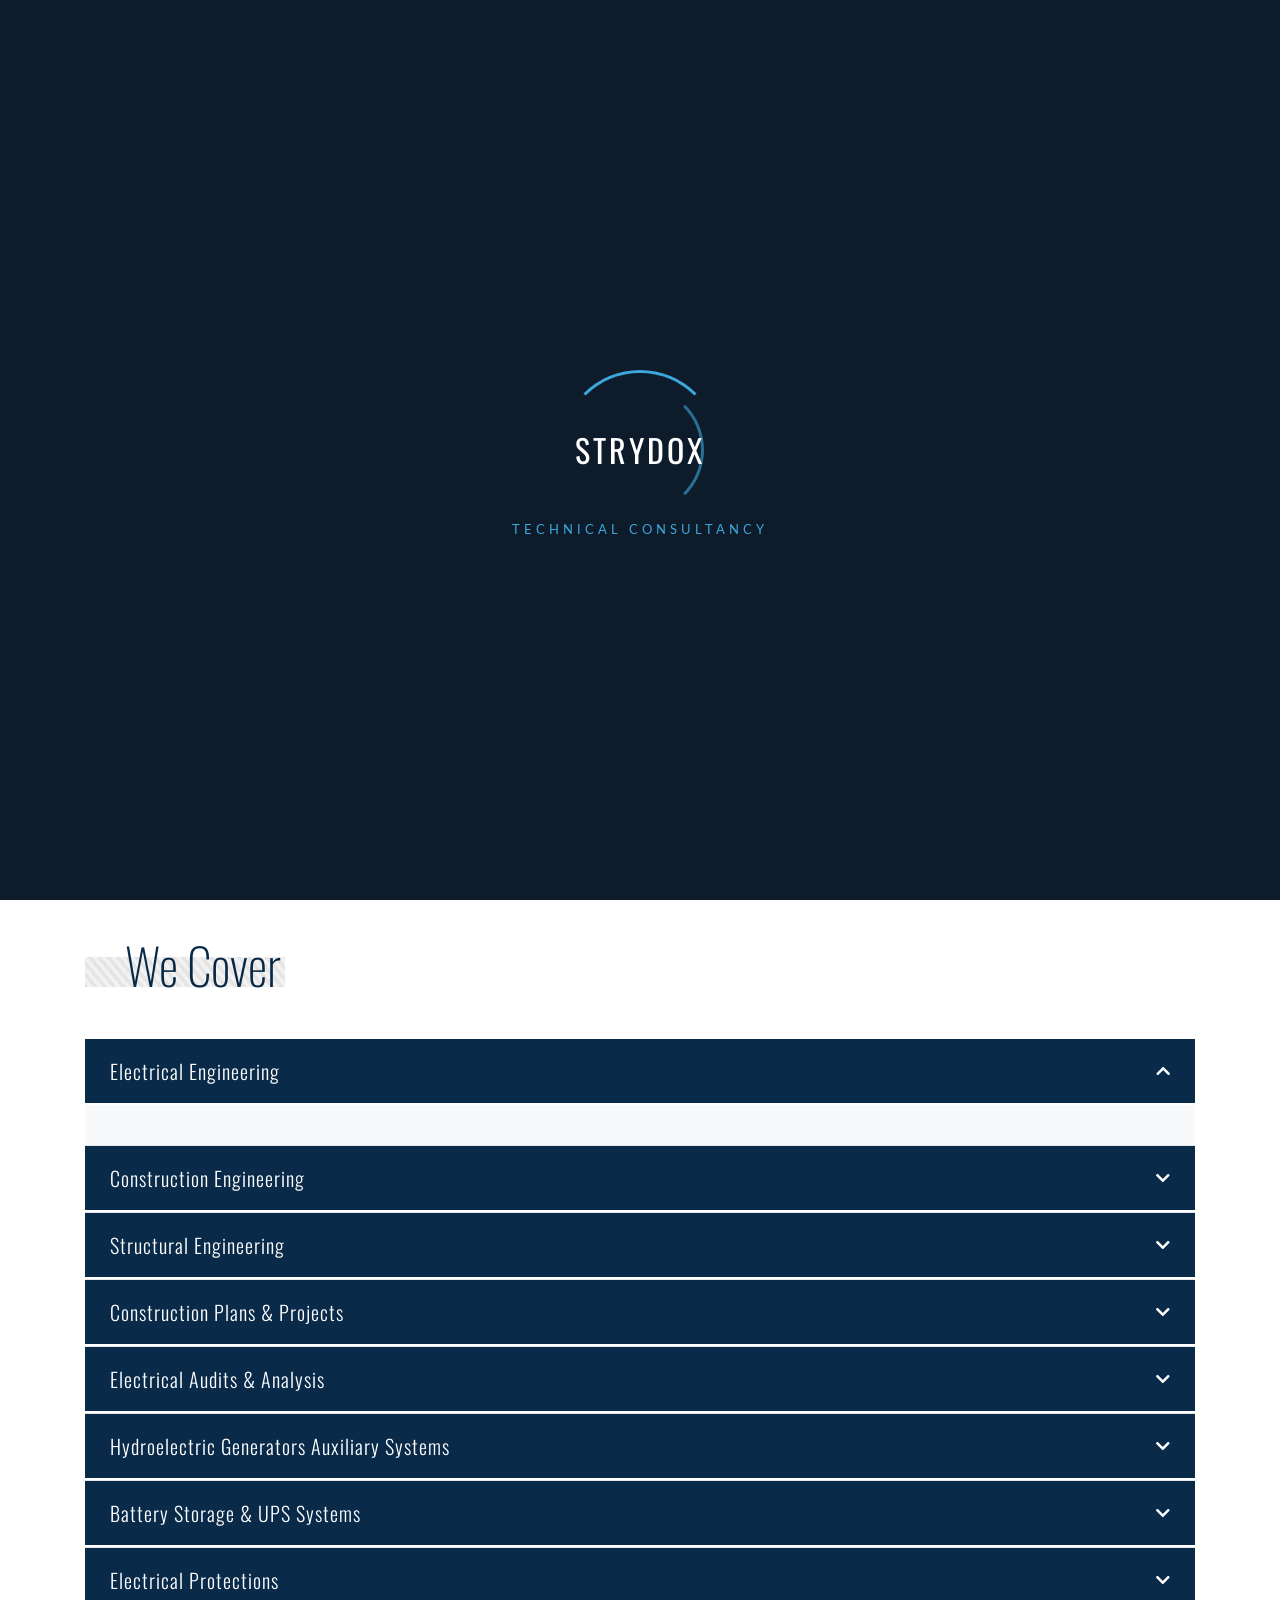
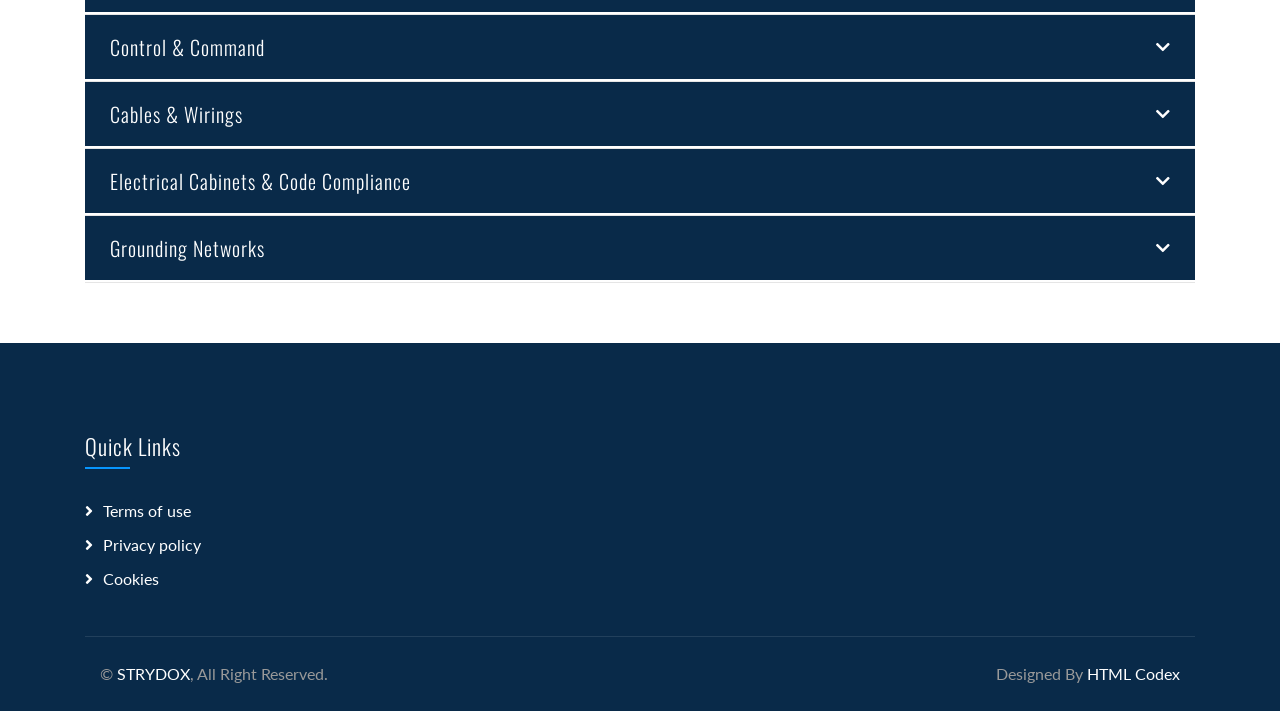
==== about.html @ 180d88a0 "Update about.html" ====
<!DOCTYPE html>
<html lang="en">
    <head>
       <meta charset="utf-8">
<title>STRYDOX - Technical Consultancy</title>
<meta content="width=device-width, initial-scale=1.0" name="viewport">
<meta content="Electrical consultancy, Technical drawings and wiring cabinets" name="keywords">
<meta content="STRYDOX provides technical consultancy services, Industrial studies and procedures." name="description">

        <!-- Favicon -->
        <link href="img/favicon.ico" rel="icon">

        <!-- Google Font -->
        <link href="https://fonts.googleapis.com/css2?family=Lato&family=Oswald:wght@200;300;400&display=swap" rel="stylesheet">
        
        <!-- CSS Libraries -->
        <link href="https://stackpath.bootstrapcdn.com/bootstrap/4.4.1/css/bootstrap.min.css" rel="stylesheet">
        <link href="https://cdnjs.cloudflare.com/ajax/libs/font-awesome/5.10.0/css/all.min.css" rel="stylesheet">
        <link href="lib/animate/animate.min.css" rel="stylesheet">
        <link href="lib/owlcarousel/assets/owl.carousel.min.css" rel="stylesheet">

        <!-- Template Stylesheet -->
        <link href="css/style.css" rel="stylesheet">
    </head>

    <body class="page">

        <div id="preloader">
            <div class="preloader-logo-wrap">
                <div class="preloader-ring"></div>
                <div class="preloader-ring ring-2"></div>
                <div class="preloader-logo-text">STRYDOX</div>
            </div>
            <div class="preloader-tagline">TECHNICAL CONSULTANCY</div>
        </div>

        <!-- Nav Bar Start -->
        <div class="navbar navbar-expand-lg bg-dark navbar-dark">
            <div class="container-fluid">
                <a href="index.html" class="navbar-brand" style="display: flex; align-items: center; gap: 12px;">
                    <span class="brand-ring-wrap">
                        <span class="brand-ring"></span>
                        <span class="brand-ring ring-2"></span>
                    </span>
                   <span style="display: flex; flex-direction: column; line-height: 1.1;">
        STRYDOX
        <span style="font-size: 0.5rem; font-weight: 400; letter-spacing: 1px;">SMARTECH & TOOLS</span>
                </a>
                <button type="button" class="navbar-toggler" data-toggle="collapse" data-target="#navbarCollapse">
                    <span class="navbar-toggler-icon"></span>
                </button>

                <div class="collapse navbar-collapse justify-content-between" id="navbarCollapse">
                    <div class="navbar-nav ml-auto">
    <a href="index.html" class="nav-item nav-link">Home</a>
    <a href="about.html" class="nav-item nav-link">About</a>
    <a href="service.html" class="nav-item nav-link">Service</a>
       <a href="contact.html" class="nav-item nav-link">Contact</a>
                          </div>
                        </div>
                    </div>
                </div>
            </div>
        </div>
        <!-- Nav Bar End -->
        

        <div class="breadcrumb-wrapper mt-125">
    <div class="container">
        <a href="index.html">Home</a> <span>|</span> <span>About</span>
    </div>
</div>

        
        <!-- About Start -->
        <div class="about mt-125">
            <div class="container">
                <div class="row align-items-center">
                    <div class="col-md-12">
                        <div class="section-header">
                            <h2>Behind the Work</h2>
                        </div>
                        <div class="about-text">
                            <p>
                                Reunited in a  team specialized in technical consulting, we offer  across electrical engineering and automation, and civil, industrial, agricultural construction, and structural engineering. We guide projects through integration solutions, planning and drawings, related studies and procedures, and  monitoring and controlling work to ensure all aspects, including safety audits and risk assessments, are aligned with the project plan and quality standards. 
                            </p>
                            <p>
                                Our team also covers the field of hydro power plant electricity production, providing on-site assistance for hydro generator auxiliary systems.
                            </p>
                        </div>
                    </div>
                </div>
            </div>
        </div>
        <!-- About End -->


        <!-- Feature Start -->
        <div class="feature">
            <div class="container">
                <div class="row align-items-end">
                    <div class="col-md-12">
                        <div class="section-header">
                         
                            <h2>The Group</h2>
                        </div>
                        <p>
                            Our group brings independent, specific engineering vision to every project, built on direct work in industrial electrical systems and civil constructions. The goal is always the same, solutions that perform reliably in the field. From technical studies and drawings, from energy distribution cabinet to automation solutions, to structural engineering and civil construction design, we work as an extension of your team, bringing expertise exactly where it is needed. We combine engineering experience with a personalized approach so that each solution fits your requirements.
                        </p>
                    </div>
                </div>
            </div>
        </div>
        <!-- Feature End -->

<!-- Consultancy We Do Start -->
<div class="service">
    <div class="container">
        <div class="section-header">
            <h2>We Cover</h2>
        </div>
        <div class="accordion" id="consultancyAccordion">

            <div class="service-acc-item">
                <div class="service-acc-header" data-toggle="collapse" data-target="#cwd1">
                    <h3>Electrical Engineering</h3>
                    <i class="fa fa-chevron-down"></i>
                </div>
                <div id="cwd1" class="collapse show" data-parent="#consultancyAccordion">
                    <p></p>
                </div>
            </div>

            <div class="service-acc-item">
                <div class="service-acc-header collapsed" data-toggle="collapse" data-target="#cwd2">
                    <h3>Construction Engineering</h3>
                    <i class="fa fa-chevron-down"></i>
                </div>
                <div id="cwd2" class="collapse" data-parent="#consultancyAccordion">
                    <p></p>
                </div>
            </div>

            <div class="service-acc-item">
                <div class="service-acc-header collapsed" data-toggle="collapse" data-target="#cwd3">
                    <h3>Structural Engineering</h3>
                    <i class="fa fa-chevron-down"></i>
                </div>
                <div id="cwd3" class="collapse" data-parent="#consultancyAccordion">
                    <p></p>
                </div>
            </div>

            <div class="service-acc-item">
                <div class="service-acc-header collapsed" data-toggle="collapse" data-target="#cwd4">
                    <h3>Construction Plans & Projects</h3>
                    <i class="fa fa-chevron-down"></i>
                </div>
                <div id="cwd4" class="collapse" data-parent="#consultancyAccordion">
                    <p></p>
                </div>
            </div>

            <div class="service-acc-item">
                <div class="service-acc-header collapsed" data-toggle="collapse" data-target="#cwd5">
                    <h3>Electrical Audits & Analysis</h3>
                    <i class="fa fa-chevron-down"></i>
                </div>
                <div id="cwd5" class="collapse" data-parent="#consultancyAccordion">
                    <p></p>
                </div>
            </div>

            <div class="service-acc-item">
                <div class="service-acc-header collapsed" data-toggle="collapse" data-target="#cwd6">
                    <h3>Hydroelectric Generators Auxiliary Systems</h3>
                    <i class="fa fa-chevron-down"></i>
                </div>
                <div id="cwd6" class="collapse" data-parent="#consultancyAccordion">
                    <p></p>
                </div>
            </div>

            <div class="service-acc-item">
                <div class="service-acc-header collapsed" data-toggle="collapse" data-target="#cwd7">
                    <h3>Battery Storage & UPS Systems</h3>
                    <i class="fa fa-chevron-down"></i>
                </div>
                <div id="cwd7" class="collapse" data-parent="#consultancyAccordion">
                    <p></p>
                </div>
            </div>

            <div class="service-acc-item">
                <div class="service-acc-header collapsed" data-toggle="collapse" data-target="#cwd8">
                    <h3>Electrical Protections</h3>
                    <i class="fa fa-chevron-down"></i>
                </div>
                <div id="cwd8" class="collapse" data-parent="#consultancyAccordion">
                    <p></p>
                </div>
            </div>

            <div class="service-acc-item">
                <div class="service-acc-header collapsed" data-toggle="collapse" data-target="#cwd9">
                    <h3>Control & Command</h3>
                    <i class="fa fa-chevron-down"></i>
                </div>
                <div id="cwd9" class="collapse" data-parent="#consultancyAccordion">
                    <p></p>
                </div>
            </div>

            <div class="service-acc-item">
                <div class="service-acc-header collapsed" data-toggle="collapse" data-target="#cwd10">
                    <h3>Cables & Wirings</h3>
                    <i class="fa fa-chevron-down"></i>
                </div>
                <div id="cwd10" class="collapse" data-parent="#consultancyAccordion">
                    <p></p>
                </div>
            </div>

            <div class="service-acc-item">
                <div class="service-acc-header collapsed" data-toggle="collapse" data-target="#cwd11">
                    <h3>Electrical Cabinets & Code Compliance</h3>
                    <i class="fa fa-chevron-down"></i>
                </div>
                <div id="cwd11" class="collapse" data-parent="#consultancyAccordion">
                    <p></p>
                </div>
            </div>

            <div class="service-acc-item">
                <div class="service-acc-header collapsed" data-toggle="collapse" data-target="#cwd12">
                    <h3>Grounding Networks</h3>
                    <i class="fa fa-chevron-down"></i>
                </div>
                <div id="cwd12" class="collapse" data-parent="#consultancyAccordion">
                    <p></p>
                </div>
            </div>

        </div>
    </div>
</div>
<!-- Consultancy We Do End -->
        
      <!-- Footer Start -->
        <div class="footer">
            <div class="container">
                <div class="row">
                    <div class="col-lg-7">
                        <div class="row">
                            <div class="col-md-6">
                                <div class="footer-link">
                                    <h2>Quick Links</h2>
                                    <a href="terms.html">Terms of use</a>
                                    <a href="privacy.html">Privacy policy</a>
                                    <a href="cookies.html">Cookies</a>
                                </div>
                            </div>
                        </div>
                    </div>
                </div>
            </div>
            <div class="container copyright">
                <div class="row">
                    <div class="col-md-6">
                        <p>&copy; <a href="#">STRYDOX</a>, All Right Reserved.</p>
                    </div>
                    <div class="col-md-6">
                        <p>Designed By <a href="https://htmlcodex.com">HTML Codex</a></p>
                    </div>
                </div>
            </div>
        </div>
        <!-- Footer End -->

        <a href="#" class="back-to-top"><i class="fa fa-chevron-up"></i></a>

        <!-- JavaScript Libraries -->
        <script src="https://code.jquery.com/jquery-3.4.1.min.js"></script>
        <script src="https://stackpath.bootstrapcdn.com/bootstrap/4.4.1/js/bootstrap.bundle.min.js"></script>
        <script src="lib/easing/easing.min.js"></script>
        <script src="lib/owlcarousel/owl.carousel.min.js"></script>
        <script src="lib/waypoints/waypoints.min.js"></script>
        <script src="lib/counterup/counterup.min.js"></script>
        
        <!-- Contact Javascript File -->
        <script src="mail/jqBootstrapValidation.min.js"></script>
        <script src="mail/contact.js"></script>

        <!-- Template Javascript -->
        <script src="js/main.js"></script>

        <script>
            window.addEventListener('load', function () {
                setTimeout(function () {
                    document.getElementById('preloader').classList.add('fade-out');
                }, 1700);
            });
        </script>
    </body>
</html>
---- css/style.css ----
/*******************************/
/********* General CSS *********/
/*******************************/
body {
    color: #797979;
    background: #ffffff;
    font-family: 'Lato', sans-serif;
}

h1,
h2, 
h3, 
h4,
h5, 
h6 {
    color: #092a49;
    font-family: 'Oswald', sans-serif;
}

a {
    color: #454545;
    transition: .3s;
}

a:hover,
a:active,
a:focus {
    color: #092a49;
    outline: none;
    text-decoration: none;
}

.btn:focus,
.form-control:focus {
    box-shadow: none;
}

.container-fluid {
    max-width: 1366px;
}

.back-to-top {
    position: fixed;
    display: none;
    background: #0796fe;
    width: 44px;
    height: 44px;
    text-align: center;
    line-height: 1;
    font-size: 22px;
    right: 15px;
    bottom: 15px;
    transition: background 0.5s;
    z-index: 9;
}

.back-to-top i {
    color: #092a49;
    padding-top: 10px;
}

.back-to-top:hover {
    background: #092a49;
}

.back-to-top:hover i {
    color: #0796fe;
}

@media (min-width: 992px) {
    .mt-125 {
        margin-top: 125px;
    }
}


/**********************************/
/********** Top Bar CSS ***********/
/**********************************/
.top-bar {
    position: relative;
    height: 35px;
    background-image: linear-gradient(to right, #0796fe, #092a49);
}

.top-bar .top-bar-left {
    display: flex;
    align-items: center;
    justify-content: flex-start;
}

.top-bar .top-bar-right {
    display: flex;
    align-items: center;
    justify-content: flex-end;
}

.top-bar .text {
    display: flex;
    align-items: center;
    justify-content: center;
    flex-direction: row;
    height: 35px;
    padding: 0 10px;
    text-align: center;
    border-left: 1px solid rgba(255, 255, 255, .15);
}

.top-bar .text:last-child {
    border-right: 1px solid rgba(255, 255, 255, .15);
}

.top-bar .text i {
    font-size: 14px;
    color: #ffffff;
    margin-right: 5px;
}

.top-bar .text h2 {
    color: #eeeeee;
    font-weight: 400;
    font-size: 14px;
    letter-spacing: 1px;
    margin: 0;
}

.top-bar .text p {
    color: #eeeeee;
    font-size: 14px;
    font-weight: 400;
    margin: 0 0 0 5px;
}

.top-bar .social {
    display: flex;
    height: 35px;
    font-size: 0;
    justify-content: flex-end;
}

.top-bar .social a {
    display: flex;
    align-items: center;
    justify-content: center;
    width: 35px;
    height: 100%;
    font-size: 16px;
    color: #ffffff;
    border-right: 1px solid rgba(255, 255, 255, .15);
}

.top-bar .social a:first-child {
    border-left: 1px solid rgba(255, 255, 255, .15);
}

.top-bar .social a:hover {
    color: #092a49;
    background: #ffffff;
}

@media (min-width: 992px) {
    .top-bar {
        padding: 0 60px;
    }
}


/**********************************/
/*********** Nav Bar CSS **********/
/**********************************/
.navbar {
    position: relative;
    transition: .5s;
    z-index: 999;
}

.navbar.nav-sticky {
    position: fixed;
    top: 0;
    width: 100%;
    box-shadow: 0 2px 5px rgba(0, 0, 0, .3);
    transition: .5s;
}

.navbar .navbar-brand {
    margin: 0;
    color: #ffffff;
    font-size: 45px;
    line-height: 0px;
    font-weight: 200;
    text-transform: uppercase;
}

.navbar .navbar-brand img {
    max-width: 100%;
    max-height: 40px;
}

.navbar-dark .navbar-nav .nav-link,
.navbar-dark .navbar-nav .nav-link:focus,
.navbar-dark .navbar-nav .nav-link:hover,
.navbar-dark .navbar-nav .nav-link.active {
    padding: 10px 10px 8px 10px;
    color: #ffffff;
}

.navbar-dark .navbar-nav .nav-link:hover,
.navbar-dark .navbar-nav .nav-link.active {
    color: #0796fe;
    transition: none;
}

.navbar .dropdown-menu {
    margin-top: 0;
    border: 0;
    border-radius: 0;
    background: #f8f9fa;
}

@media (min-width: 992px) {
    .navbar {
        position: absolute;
        width: 100%;
        top: 35px;
        padding: 20px 60px;
        background: rgba(9, 42, 73, .2)!important;
        z-index: 9;
    }
    
    .navbar.nav-sticky {
        padding: 10px 60px;
        background: #092a49 !important;
    }
    
    .page .navbar {
        background: #092a49 !important;
    }
    
    .navbar a.nav-link {
        padding: 8px 15px;
        font-size: 14px;
        letter-spacing: 1px;
        text-transform: uppercase;
    }
}

@media (max-width: 991.98px) {   
    .navbar {
        padding: 15px;
        background: #092a49 !important;
    }
    
    .navbar a.nav-link {
        padding: 5px;
    }
    
    .navbar .dropdown-menu {
        box-shadow: none;
    }
}


/*******************************/
/******** Breadcrumb CSS *******/    ← ADD YOUR NEW CODE HERE
/*******************************/
.breadcrumb-wrapper {
    padding: 15px 0;
    font-size: 14px;
    background: #f8f9fa;
}

.breadcrumb-wrapper a {
    color: #0796fe;
    text-decoration: none;
}

.breadcrumb-wrapper a:hover {
    text-decoration: underline;
}

.breadcrumb-wrapper span {
    margin: 0 8px;
    color: #797979;
}

/*******************************/
/********** Hero CSS ***********/
/*******************************/
.carousel {
    position: relative;
    width: 100%;
    height: calc(100vh - 0px);
    min-height: 400px;
    background: #092a49;
    margin-bottom: 0px;
}

.carousel .container-fluid {
    padding: 0;
    height: 100%;
    max-width: 100%;
}

.carousel .carousel-item {
    position: relative;
    width: 100%;
    height: calc(100vh - 35px);
    display: flex;
    align-items: center;
    justify-content: center;
    flex-direction: column;
}

.carousel .carousel-img {
    position: relative;
    width: 100%;
    height: 100%;
    text-align: right;
    overflow: hidden;
}

.carousel .carousel-img::after {
    position: absolute;
    content: "";
    top: 0;
    right: 0;
    bottom: 0;
    left: 0;
    background: rgba(9, 42, 73, .7);
    z-index: 1;
}

.carousel .carousel-img img {
    width: 100%;
    height: 100%;
    object-fit: cover;
}

.carousel .carousel-text {
    position: absolute;
    left: 50%;
    transform: translateX(-50%);
    top: 0;
    max-width: 700px;
    height: calc(100vh - 35px);
    display: flex;
    align-items: center;
    justify-content: center;
    flex-direction: column;
    z-index: 2;
}

.carousel .carousel-text h1 {
    text-align: center;
    color: #ffffff;
    font-size: 60px;
    font-weight: 200;
    margin-bottom: 20px;
}

.carousel .carousel-text p {
    color: #ffffff;
    text-align: center;
    font-size: 20px;
    margin-bottom: 25px;
}

.carousel .carousel-text .btn {
    padding: 15px 30px;
    font-size: 16px;
    letter-spacing: 1px;
    color: #ffffff;
    background: none;
    border: 2px solid #ffffff;
    border-radius: 0;
    transition: .3s;
}

.carousel .carousel-text .btn i {
    margin-right: 5px;
}

.carousel .carousel-text .btn:hover {
    color: #0796fe;
    background: #ffffff;
}

.carousel .carousel-btn .btn:first-child {
    margin-right: 15px;
}

.carousel .owl-nav {
    position: absolute;
    width: 122px;
    right: 2px;
    bottom: 2px;
    display: flex;
    z-index: 9;
}

.carousel .owl-nav .owl-prev,
.carousel .owl-nav .owl-next {
    width: 60px;
    height: 60px;
    display: flex;
    align-items: center;
    justify-content: center;
    color: #0796fe;
    background: #092a49;
    font-size: 22px;
    transition: .3s;
}

.carousel .owl-nav .owl-prev:hover,
.carousel .owl-nav .owl-next:hover {
    color: #ffffff;
    background: #0796fe;
}

.carousel .owl-nav .owl-prev {
    margin-right: 2px;
}

.carousel .animated {
    -webkit-animation-duration: 1s;
    animation-duration: 1s;
}

#videoModal .modal-dialog {
    position: relative;
    max-width: 800px;
    margin: 60px auto 0 auto;
}

#videoModal .modal-body {
    position: relative;
    padding: 0px;
}

#videoModal .close {
    position: absolute;
    width: 30px;
    height: 30px;
    right: 0px;
    top: -30px;
    z-index: 999;
    font-size: 30px;
    font-weight: normal;
    color: #ffffff;
    background: #000000;
    opacity: 1;
}

@media (max-width: 991.98px) {
    .carousel,
    .carousel .carousel-item,
    .carousel .carousel-text {
        height: calc(100vh - 105px);
    }
    
    .carousel .carousel-text h1 {
        font-size: 35px;
    }
    
    .carousel .carousel-text p {
        font-size: 16px;
    }
    
    .carousel .carousel-text .btn {
        padding: 12px 30px;
        font-size: 15px;
        letter-spacing: 0;
    }
}

@media (max-width: 767.98px) {
    .carousel,
    .carousel .carousel-item,
    .carousel .carousel-text {
        height: calc(100vh - 70px);
    }
    
    .carousel .carousel-text h1 {
        font-size: 30px;
    }
    
    .carousel .carousel-text .btn {
        padding: 10px 25px;
        font-size: 15px;
        letter-spacing: 0;
    }
}

@media (max-width: 575.98px) {
    .carousel .carousel-text h1 {
        font-size: 25px;
    }
    
    .carousel .carousel-text .btn {
        padding: 8px 20px;
        font-size: 14px;
        letter-spacing: 0;
    }
}


/*******************************/
/******* Section Header ********/
/*******************************/
.section-header {
    position: relative;
    text-align: left;
    margin-bottom: 45px;
}

.section-header p {
    margin-bottom: 5px;
    position: relative;
    font-size: 16px;
}

.section-header h2 {
    margin: 0 0 0 40px;
    position: relative;
    font-size: 50px;
    font-weight: 200;
}

.section-header h2::after {
    content: "";
    position: absolute;
    width: 200px;
    height: 0;
    top: 23px;
    left: -40px;
    border-bottom: 30px solid;
    border-image: repeating-linear-gradient( 60deg, rgba(0,0,0,.05), rgba(0,0,0,.05) 1.5%, rgba(0,0,0,.1) 1.5%, rgba(0,0,0,.1) 3%) 30;
}

.section-header h2:hover::after {
    border-image: repeating-linear-gradient( 60deg, rgba(0,0,0,.1), rgba(0,0,0,.1) 1.5%, rgba(0,0,0,.05) 1.5%, rgba(0,0,0,.05) 3%) 30;
}

@media (max-width: 991.98px) {
    .section-header h2 {
        font-size: 45px;
    }
}

@media (max-width: 767.98px) {
    .section-header h2 {
        font-size: 40px;
    }
}

@media (max-width: 575.98px) {
    .section-header h2 {
        font-size: 35px;
    }
}


/*******************************/
/********** Fact CSS ***********/
/*******************************/
.fact {
    position: relative;
    width: 100%;
    padding: 45px 0 15px 0;
}

.fact .fact-item {
    position: relative;
    width: 100%;
    margin-bottom: 30px;
    padding: 30px 0 25px 0;
    text-align: center;
    background: #ffffff;
    border: 1px solid transparent;
    box-shadow: 0 0 30px rgba(0, 0, 0, .1);
    transition: .3s;
}

.fact .fact-item:hover {
    border-color: rgba(0, 0, 0, .1);
    box-shadow: none;
}

.fact .fact-item img {
    max-height: 50px;
    margin-bottom: 15px;
}

.fact .fact-item h2 {
    font-size: 22px;
    font-weight: 300;
    letter-spacing: 1px;
}


/*******************************/
/********** About CSS **********/
/*******************************/
.about {
    position: relative;
    width: 100%;
    padding: 45px 0;
}

.about .section-header {
    margin-bottom: 30px;
    margin-left: 0;
}

.about .about-img {
    position: relative;
    width: 100%;
    height: 100%;
    overflow: hidden;
    transition: .5s;
}

.about .about-img::after {
    position: absolute;
    content: "";
    top: 60px;
    right: 60px;
    bottom: 60px;
    left: 60px;
    background: transparent;
    border: 30px solid;
    border-image: repeating-linear-gradient( 45deg, rgba(0,0,0,.05), rgba(0,0,0,.05) .5%, rgba(0,0,0,.1) .5%, rgba(0,0,0,.1) 1%) 30;
    z-index: 1;
}

.about .about-img:hover::after {
    border-image: repeating-linear-gradient( 45deg, rgba(0,0,0,.1), rgba(0,0,0,.1) .5%, rgba(0,0,0,.05) .5%, rgba(0,0,0,.05) 1%) 30;
}

.about .about-img-1 {
    position: relative;
    height: 100%;
    height: 100%;
    margin: 0 150px 150px 0;
}

.about .about-img-2 {
    position: absolute;
    height: 100%;
    height: 100%;
    top: 150px;
    left: 150px;
    z-index: 1;
}

.about .about-img-1 img,
.about .about-img-2 img {
    position: relative;
    width: 100%;
}

.about .about-text p {
    font-size: 16px;
}

.about .about-text a.btn {
    position: relative;
    margin-top: 15px;
    padding: 12px 25px;
    font-size: 16px;
    font-weight: 600;
    letter-spacing: 1px;
    color: #092a49;
    border: 2px solid #092a49;
    border-radius: 0;
    background: none;
    transition: .3s;
}

.about .about-text a.btn:hover {
    color: #0796fe;
    background: #092a49;
}

@media (max-width: 767.98px) {
    .about .about-img {
        margin-bottom: 30px;
        height: auto;
    }
}

/*******************************/
/********* Service CSS *********/
/*******************************/
.service {
    position: relative;
    width: 100%;
    padding: 45px 0 15px 0;
}
.service .service-item {
    position: relative;
    width: 100%;
    margin-bottom: 30px;
    padding: 30px;
    text-align: center;
    border: 1px solid rgba(0, 0, 0, .1);
    transition: .3s;
}
.service .service-item:hover {
    border-color: transparent;
    box-shadow: 0 0 30px rgba(0, 0, 0, .1);
}
.service .service-item img {
    max-height: 50px;
    margin-bottom: 20px;
}
.service .service-item h3 {
    margin-bottom: 10px;
    font-size: 22px;
    font-weight: 300;
    letter-spacing: 1px;
}
.service .service-item p {
    margin-bottom: 10px;
    font-size: 16px;
}
.service .service-item a {
    position: relative;
    font-size: 16px;
    color: #0796fe;
    transition: .3s;
}
.service .service-item a::after {
    content: "";
    position: absolute;
    width: 80%;
    height: 2px;
    bottom: -3px;
    left: 10%;
    background: #0796fe;
}
.service .service-item:hover a.btn {
    color: #092a49;
    background: #1d2434;
    border-color: #1d2434;
}

/*******************************/
/****** Service Accordion ******/
/*******************************/
.service-acc-item {
    border-bottom: 1px solid rgba(0, 0, 0, .1);
}
.service-acc-header {
    display: flex;
    align-items: center;
    justify-content: space-between;
    padding: 20px 25px;
    cursor: pointer;
    transition: .3s;
    background: #092a49;
    color: #ffffff;
    margin-bottom: 2px;
}
.service-acc-header:hover {
    background: #0796fe;
    color: #ffffff;
}
.service-acc-header h3 {
    margin: 0;
    font-size: 20px;
    font-weight: 300;
    letter-spacing: 1px;
    color: #ffffff;
}
.service-acc-header i {
    color: #ffffff;
    transition: transform .3s;
}
.service-acc-header:not(.collapsed) i {
    transform: rotate(180deg);
}
.service-acc-item .collapse p,
.service-acc-item .collapsing p {
    padding: 20px 25px;
    margin: 0;
    font-size: 16px;
    background: #f8f9fa;
}

/*******************************/
/********* Feature CSS *********/
/*******************************/
.feature {
    position: relative;
    width: 100%;
    padding: 45px 0;
}

.feature .col-md-6 {
    height: 100%;
}

.feature .feature-img {
    position: relative;
    width: 100%;
    height: 100%;
    display: flex;
    align-items: flex-end;
    justify-content: flex-start;
}

.feature .feature-img::after {
    position: absolute;
    content: "";
    width: 100%;
    height: 70%;
    top: 30%;
    left: 0;
    border: 30px solid;
    border-image: repeating-linear-gradient( 45deg, rgba(0,0,0,.05), rgba(0,0,0,.05) .5%, rgba(0,0,0,.1) .5%, rgba(0,0,0,.1) 1%) 30;
    z-index: 1;
}

.feature .feature-img:hover::after {
    border-image: repeating-linear-gradient( 45deg, rgba(0,0,0,.1), rgba(0,0,0,.1) .5%, rgba(0,0,0,.05) .5%, rgba(0,0,0,.05) 1%) 30;
}

.feature .feature-img img {
    position: relative;
    max-width: 100%;
    max-height: 100%;
    margin: 0 30px 30px 30px;
    z-index: 2;
}

@media (max-width: 767.98px) {
    .feature .feature-img {
        margin-bottom: 45px;
    }
}

.feature .counters .col-6 {
    padding-top: 25px;
    display: flex;
    flex-direction: row;
}

.feature .counters i {
    padding: 5px 15px 0 0;
    font-size: 28px;
    color: #0796fe;
}

.feature .counters h2 {
    position: relative;
    display: inline-block;
    color: #0796fe;
    font-size: 30px;
    font-weight: 300;
}

.feature .counters h2::after {
    position: absolute;
    content: "+";
    top: -15px;
    right: -15px;
}

.feature .counters p {
    color: #092a49;
    font-size: 20px;
    margin: 0;
}


/*******************************/
/*********** Team CSS **********/
/*******************************/
.team {
    position: relative;
    width: 100%;
    padding: 45px 0 15px 0;
}

.team .team-item {
    position: relative;
    margin-bottom: 75px;
}

.team .team-img {
    position: relative;
}

.team .team-img img {
    width: 100%;
}

.team .team-text {
    position: absolute;
    width: calc(100% - 30px);
    height: 96px;
    bottom: -46px;
    left: 15px;
    padding: 25px 15px;
    text-align: center;
    background: rgba(256, 256, 256, .9);
    box-shadow: 0 0 30px rgba(0, 0, 0, .1);
    transition: .3s;
    overflow: hidden;
}

.team .team-text h2 {
    color: #0796fe;
    font-size: 16px;
    font-weight: 400;
    letter-spacing: 1px;
    margin-bottom: 10px;
}

.team .team-text p {
    margin-bottom: 20px;
    color: #092a49;
}

.team .team-social {
    position: relative;
    font-size: 0;
}

.team .team-social a {
    display: inline-block;
    width: 35px;
    height: 35px;
    margin: 0 3px;
    padding: 5px 0;
    text-align: center;
    font-size: 14px;
    color: #092a49;
    border: 2px solid #092a49;
    transition: .3s;
}

.team .team-social a:hover {
    color: #0796fe;
    border-color: #0796fe;
}

.team .team-item:hover .team-text {
    height: 160px;
}


/*******************************/
/******* Testimonial CSS *******/
/*******************************/
.testimonial {
    position: relative;
    width: 100%;
    padding: 45px 0;
}

.testimonial .testimonials-carousel {
    position: relative;
    width: calc(100% + 30px);
    margin: 0 -15px;
}

.testimonial .testimonial-item {
    position: relative;
    width: 100%;
    padding: 0 15px;
    display: flex;
    align-items: flex-start;
    justify-content: center;
    flex-direction: column;
    overflow: hidden;
}

.testimonial .testimonial-item img {
    position: relative;
    width: 80px;
    border-radius: 80px;
    margin-bottom: 15px;
}

.testimonial .testimonial-item p {
    margin-bottom: 15px;
}

.testimonial .testimonial-item h2 {
    position: relative;
    color: #092a49;
    font-size: 16px;
    letter-spacing: 1px;
    margin-bottom: 5px;
    padding-bottom: 3px;
}

.testimonial .testimonial-item h2::before {
    position: absolute;
    content: "";
    width: 30px;
    height: 2px;
    bottom: 0;
    left: 0;
    background: #0796fe;
    transition: .3s;
}

.testimonial .testimonial-item:hover h2::before {
    width: 60px;
}

.testimonial .testimonial-item h3 {
    color: #999999;
    font-size: 14px;
    font-weight: 300;
    letter-spacing: 2px;
    margin: 0;
}

.testimonial .owl-nav {
    position: relative;
    width: 100%;
    margin-top: 30px;
    display: flex;
    justify-content: center;
}

.testimonial .owl-nav .owl-prev,
.testimonial .owl-nav .owl-next {
    position: relative;
    width: 100px;
    display: flex;
    align-items: center;
    justify-content: center;
    color: #0796fe;
    font-size: 25px;
    transition: .3s;
}

.testimonial .owl-nav .owl-prev {
    padding-right: 80px;
}

.testimonial .owl-nav .owl-next {
    padding-left: 80px;
}

.testimonial .owl-nav .owl-prev:hover,
.testimonial .owl-nav .owl-next:hover {
    color: #092a49;
}

.testimonial .owl-nav .owl-prev::after,
.testimonial .owl-nav .owl-next::after {
    position: absolute;
    content: "";
    width: 80px;
    height: 3px;
    top: 11px;
    background: #0796fe;
    transition: .3s;
}

.testimonial .owl-nav .owl-prev::after {
    left: 9px;
}

.testimonial .owl-nav .owl-next::after {
    right: 9px;
}

.testimonial .owl-nav .owl-prev:hover::after {
    background: #092a49;
}

.testimonial .owl-nav .owl-next:hover::after {
    background: #092a49;
}


/*******************************/
/*********** Blog CSS **********/
/*******************************/
.blog {
    position: relative;
    width: 100%;
    padding: 45px 0;
}

.blog .section-header {
    margin-bottom: 75px;
}

.blog .blog-carousel {
    position: relative;
    width: calc(100% + 30px);
    left: -15px;
    right: -15px;
}

.blog .blog-item {
    position: relative;
    margin: 0 15px;
}

.blog.blog-page .blog-item {
    margin: -30px 0 0 0;
}

.blog .blog-img {
    position: relative;
    width: 100%;
    z-index: 1;
}

.blog .blog-img img {
    width: 100%;
    height: 280px;
    object-fit: cover;
}

.blog .blog-content {
    position: relative;
    width: calc(100% - 60px);
    top: -60px;
    left: 30px;
    padding: 25px 30px;
    background: #ffffff;
    box-shadow: 0 0 30px rgba(0, 0, 0, .1);
    z-index: 2;
}

.blog .blog-content h2.blog-title {
    font-size: 25px;
    font-weight: 400;
    letter-spacing: 1px;
}

.blog .carousel-btn .btn-play {
    color: #092a49;
    border-color: #092a49;
}

.blog .carousel-btn .btn-play:hover {
    color: #ffffff;
    background: #092a49;
}
.blog .blog-meta {
    position: relative;
    margin-bottom: 15px;
}

.blog .blog-meta * {
    display: inline-block;
    margin: 0;
    padding: 0;
    font-size: 14px;
    font-weight: 300;
    color: #797979;
}

.blog .blog-meta i {
    color: #0796fe;
    margin: 0 2px 0 10px;
}

.blog .blog-meta i:first-child {
    margin-left: 0;
}

.blog .blog-text {
    position: relative;
}

.blog .blog-text p {
    margin-bottom: 10px;
}

.blog .blog-item a.btn {
    position: relative;
    padding: 0 0 0 35px;
    font-size: 14px;
    font-weight: 400;
    letter-spacing: 1px;
    color: #0796fe;
    transition: .3s;
}

.blog .blog-item a.btn:hover {
    color: #092a49;
}

.blog .blog-item a.btn::before {
    position: absolute;
    content: "";
    width: 30px;
    height: 2px;
    top: 10px;
    left: 0;
    background: #0796fe;
}

.blog .owl-nav {
    position: relative;
    width: 100%;
    margin-top: -30px;
    display: flex;
    justify-content: center;
}

.blog .owl-nav .owl-prev,
.blog .owl-nav .owl-next {
    position: relative;
    width: 100px;
    display: flex;
    align-items: center;
    justify-content: center;
    color: #0796fe;
    font-size: 25px;
    transition: .3s;
}

.blog .owl-nav .owl-prev {
    padding-right: 80px;
}

.blog .owl-nav .owl-next {
    padding-left: 80px;
}

.blog .owl-nav .owl-prev:hover,
.blog .owl-nav .owl-next:hover {
    color: #092a49;
}

.blog .owl-nav .owl-prev::after,
.blog .owl-nav .owl-next::after {
    position: absolute;
    content: "";
    width: 80px;
    height: 3px;
    top: 11px;
    background: #0796fe;
    transition: .3s;
}

.blog .owl-nav .owl-prev::after {
    left: 9px;
}

.blog .owl-nav .owl-next::after {
    right: 9px;
}

.blog .owl-nav .owl-prev:hover::after {
    background: #092a49;
}

.blog .owl-nav .owl-next:hover::after {
    background: #092a49;
}

.blog .pagination {
    margin-bottom: 0;
}

.blog .pagination .page-link {
    margin-top: -30px;
    color: #092a49;
    border-radius: 0;
    border-color: #092a49;
}

.blog .pagination .page-link:hover,
.blog .pagination .page-item.active .page-link {
    color: #0796fe;
    background: #092a49;
}

.blog .pagination .disabled .page-link {
    color: #999999;
}


/*******************************/
/********* Contact CSS *********/
/*******************************/
.contact {
    position: relative;
    width: 100%;
    padding: 45px 0 15px 0;
}
.contact .contact-info {
    position: relative;
    display: flex;
    padding: 30px;
    border: 2px solid #092a49;
    margin-bottom: 30px;
    transition: .3s;
}
.contact .contact-info:hover {
    border-color:  #0796fe;
    box-shadow: 0 0 30px rgba(0, 0, 0, .1);
}
.contact .contact-icon {
    position: relative;
    width: 50px;
    height: 50px;
    display: flex;
    align-items: center;
    justify-content: center;
    border: 2px solid #092a49;
}
.contact .contact-icon i {
    font-size: 18px;
    color: #0796fe;
}
.contact .contact-text {
    position: relative;
    display: flex;
    flex-direction: column;
    padding-left: 15px;
}
.contact .contact-text h3 {
    font-size: 16px;
    font-weight: 400;
    color: #092a49;
    letter-spacing: 1px;
}
.contact .contact-text p {
    margin: 0;
    font-size: 16px;
}
.contact .contact-form {
    position: relative;
    padding: 30px;
    border: 1px solid rgba(0, 0, 0, .1);
    margin-bottom: 30px;
    transition: .3s;
}
.contact .contact-form:hover {
    border-color: transparent;
    box-shadow: 0 0 30px rgba(0, 0, 0, .1);
}
.contact .contact-form input {
    padding: 15px;
    background: none;
    border-radius: 0;
    border: 2px solid #092a49;
}
.contact .contact-form textarea {
    height: 100px;
    padding: 8px 15px;
    background: none;
    border-radius: 0;
    border: 2px solid #092a49;
}
.contact .contact-form input,
.contact .contact-form textarea {
    margin-bottom: 15px;
}
.contact .contact-form input:focus,
.contact .contact-form textarea:focus {
    border-color: #0796fe;
    outline: none;
}
.contact .contact-form .btn {
    padding: 15px 30px;
    font-size: 16px;
    font-weight: 600;
    letter-spacing: 1px;
    color: #ffffff;
    background: #092a49;
    border: 2px solid #092a49;
    border-radius: 0;
    margin-top: 15px;
    transition: .3s;
}
.contact .contact-form .btn:hover {
    color: #092a49;
    background: #ffffff;
}
.contact .help-block ul {
    margin: 0;
    padding: 0;
    list-style-type: none;
}


/*******************************/
/******* Single Page CSS *******/
/*******************************/
.single {
    position: relative;
    width: 100%;
    padding: 45px 0 15px 0;
}

.single img {
    width: 100%;
    margin: 0 0 25px 0;
}

.single .table,
.single .list-group {
    margin-bottom: 30px;
}

.single .ul-group {
    padding: 0;
    list-style: none;
}

.single .ul-group li {
    margin-left: 2px;
}

.single .ul-group li::before {
    position: relative;
    content: "\f0da";
    font-family: "Font Awesome 5 Free";
    font-weight: 900;
    margin-right: 10px;
}

.single .ol-group {
    padding-left: 18px;
}


/*******************************/
/********* Footer CSS **********/
/*******************************/
.footer {
    position: relative;
    margin-top: 45px;
    padding-top: 90px;
    background: #092a49;
}

.footer .footer-contact,
.footer .footer-link,
.footer .footer-newsletter {
    position: relative;
    margin-bottom: 45px;
    color: #ffffff;
}

.footer .footer-contact h2,
.footer .footer-link h2,
.footer .footer-newsletter h2 {
    position: relative;
    margin-bottom: 30px;
    padding-bottom: 10px;
    font-size: 22px;
    font-weight: 300;
    letter-spacing: 1px;
    color: #ffffff;
}

.footer .footer-contact h2::after,
.footer .footer-link h2::after,
.footer .footer-newsletter h2::after {
    position: absolute;
    content: "";
    width: 45px;
    height: 2px;
    bottom: 0;
    left: 0;
    background: #0796fe;
}

.footer .footer-link a {
    display: block;
    margin-bottom: 10px;
    color: #ffffff;
    transition: .3s;
}

.footer .footer-link a::before {
    position: relative;
    content: "\f105";
    font-family: "Font Awesome 5 Free";
    font-weight: 900;
    margin-right: 10px;
}

.footer .footer-link a:hover {
    color: #0796fe;
    letter-spacing: 1px;
}

.footer .footer-contact p i {
    width: 25px;
}

.footer .footer-social {
    position: relative;
    margin-top: 20px;
}

.footer .footer-social a {
    display: inline-block;
}

.footer .footer-social a i {
    margin-right: 15px;
    font-size: 18px;
    color: #092a49;
}

.footer .footer-social a:last-child i {
    margin: 0;
}

.footer .footer-social a:hover i {
    color: #999999;
}

.footer .footer-newsletter .form {
    position: relative;
    width: 100%;
}

.footer .footer-newsletter input {
    height: 60px;
    border: 2px solid #1d2434;
    border-radius: 0;
}

.footer .footer-newsletter .btn {
    position: absolute;
    top: 8px;
    right: 8px;
    height: 44px;
    padding: 8px 20px;
    font-size: 14px;
    font-weight: 600;
    color: #092a49;
    background: none;
    border-radius: 0;
    border: 2px solid #092a49;
    transition: .3s;
}

.footer .footer-newsletter .btn:hover {
    color: #0796fe;
    background: #092a49;
}

.footer .copyright {
    padding: 0 30px;
}

.footer .copyright .row {
    padding-top: 25px;
    padding-bottom: 25px;
    border-top: 1px solid rgba(256, 256, 256, .1);
}

.footer .copyright p {
    margin: 0;
    color: #999999;
}

.footer .copyright .col-md-6:last-child p {
    text-align: right;
}

.footer .copyright p a {
    color: #ffffff;
}

.footer .copyright p a:hover {
    color: #0796fe;
}

@media (max-width: 767.98px) {
    .footer .copyright p,
    .footer .copyright .col-md-6:last-child p {
        margin: 5px 0;
        text-align: center;
    }
}

#preloader {
    position: fixed;
    top: 0;
    left: 0;
    width: 100%;
    height: 100%;
    background: #0d1b2a;
    display: flex;
    align-items: center;
    justify-content: center;
    z-index: 9999;
    transition: opacity 0.6s ease, visibility 0.6s ease;
}

#preloader.fade-out {
    opacity: 0;
    visibility: hidden;
}

.preloader-logo-wrap {
    position: relative;
    width: 160px;
    height: 160px;
    display: flex;
    align-items: center;
    justify-content: center;
}

.preloader-ring {
    position: absolute;
    width: 100%;
    height: 100%;
    border-radius: 50%;
    border: 3px solid transparent;
    border-top-color: #3ba7db;
    animation: preloaderSpin 1.4s linear infinite;
}

.preloader-ring.ring-2 {
    width: 80%;
    height: 80%;
    border-top-color: transparent;
    border-right-color: #3ba7db;
    opacity: 0.6;
    animation-duration: 1.8s;
    animation-direction: reverse;
}

.preloader-logo-text {
    font-family: 'Oswald', Arial, sans-serif;
    font-size: 32px;
    letter-spacing: 3px;
    color: #ffffff;
    opacity: 0;
    animation: preloaderFadeIn 1.4s ease forwards 0.8s;
}

.preloader-tagline {
    position: absolute;
    top: calc(50% + 70px);
    left: 50%;
    transform: translateX(-50%);
    font-family: 'Lato', Arial, sans-serif;
    font-size: 13px;
    letter-spacing: 4px;
    color: #3ba7db;
    white-space: nowrap;
    opacity: 0;
    animation: preloaderFadeIn 1.2s ease forwards 1.8s;
}

@keyframes preloaderSpin {
    to { transform: rotate(360deg); }
}

@keyframes preloaderFadeIn {
    to { opacity: 1; }
}

.brand-ring-wrap {
    position: relative;
    display: inline-block;
    width: 30px;
    height: 30px;
    flex-shrink: 0;
}

.brand-ring {
    position: absolute;
    width: 100%;
    height: 100%;
    border-radius: 50%;
    border: 2px solid transparent;
    border-top-color: #3ba7db;
    animation: brandSpin 2s linear infinite;
}

.brand-ring.ring-2 {
    width: 70%;
    height: 70%;
    top: 15%;
    left: 15%;
    border-top-color: transparent;
    border-right-color: #3ba7db;
    opacity: 0.6;
    animation-duration: 2.6s;
    animation-direction: reverse;
}

@keyframes brandSpin {
    to { transform: rotate(360deg); }
}
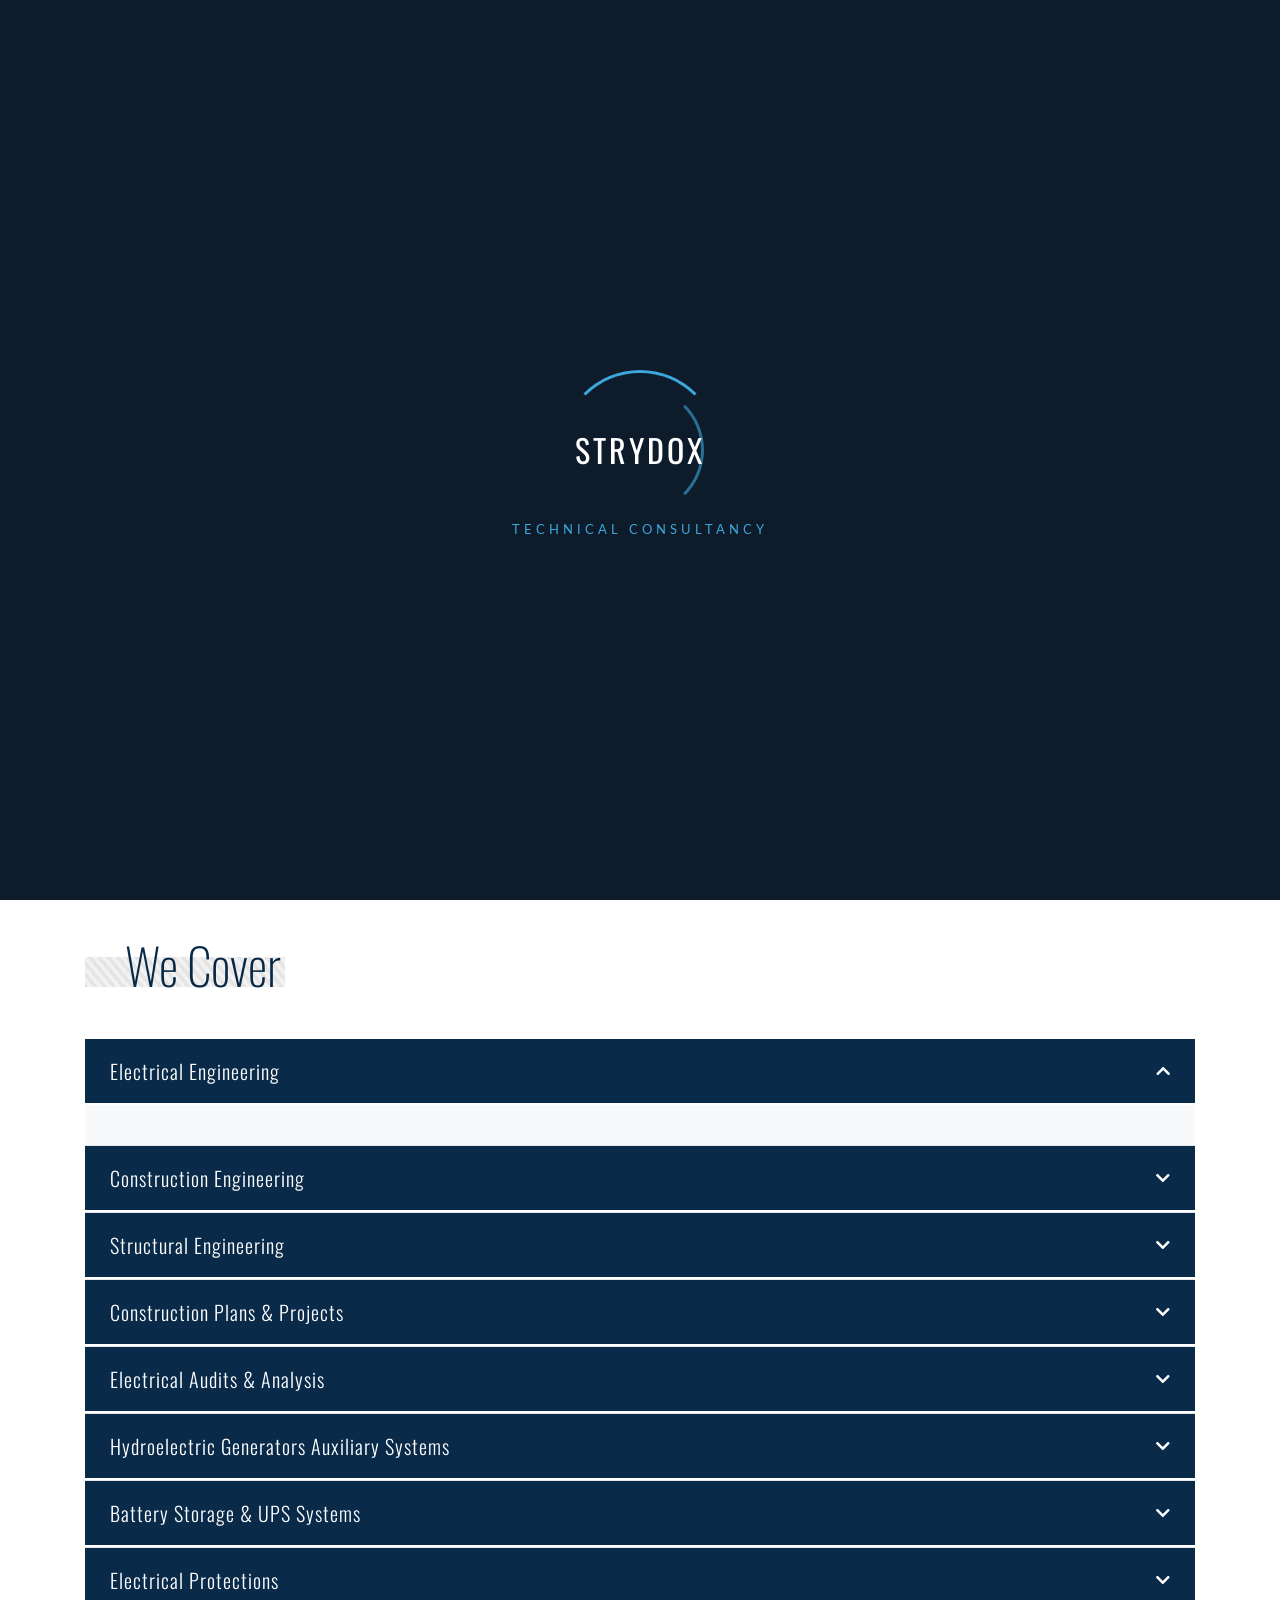
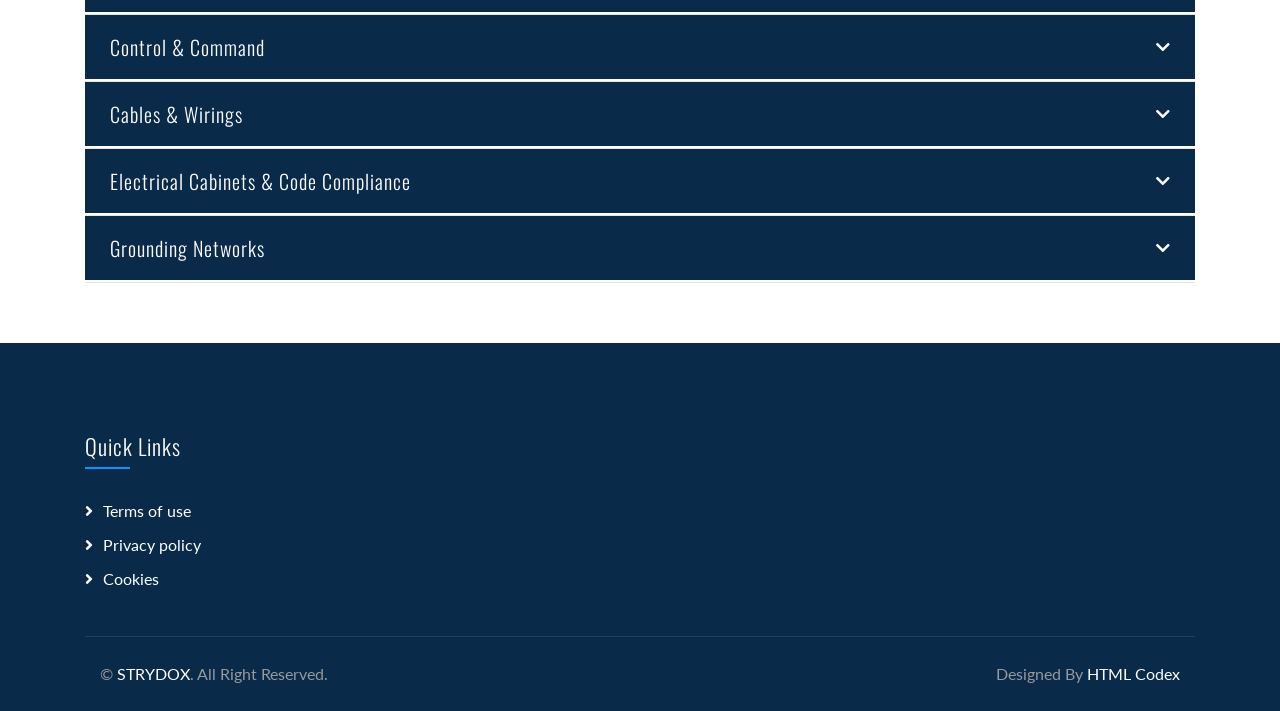
==== commit 434054ad: "Update about.html" ====
--- a/about.html
+++ b/about.html
@@ -44,7 +44,8 @@
                     </span>
                    <span style="display: flex; flex-direction: column; line-height: 1.1;">
         STRYDOX
-        <span style="font-size: 0.5rem; font-weight: 400; letter-spacing: 1px;">SMARTECH & TOOLS</span>
+        <span style="font-size: 1.2rem; font-weight: 400; letter-spacing: 1px;">SMARTECH & TOOLS Ltd</span>
+                       <span style="font-size: 0.5rem; font-weight: 400; letter-spacing: 1px;">CONSULTANCY</span>
                 </a>
                 <button type="button" class="navbar-toggler" data-toggle="collapse" data-target="#navbarCollapse">
                     <span class="navbar-toggler-icon"></span>
@@ -267,7 +268,7 @@
             <div class="container copyright">
                 <div class="row">
                     <div class="col-md-6">
-                        <p>&copy; <a href="#">STRYDOX</a>, All Right Reserved.</p>
+                        <p>&copy; <a href="#">STRYDOX</a>. All Right Reserved.</p>
                     </div>
                     <div class="col-md-6">
                         <p>Designed By <a href="https://htmlcodex.com">HTML Codex</a></p>
